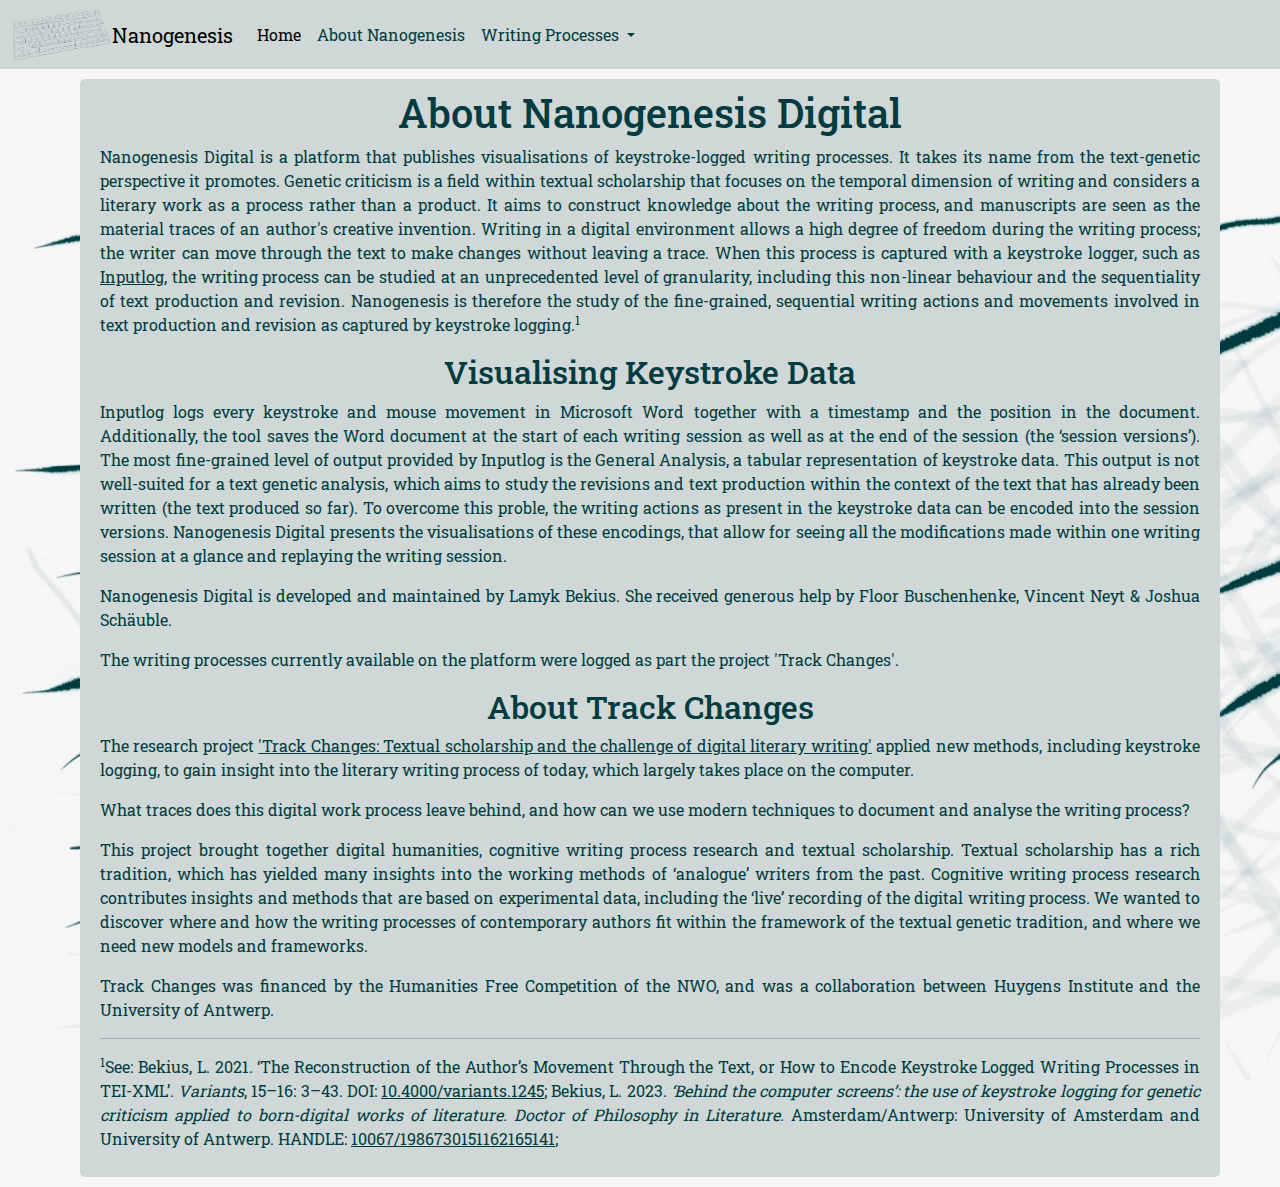
==== html/about-nanogenesis.html @ 94696ee8 "Add about page" ====
<!doctype html>
<html lang="en">
  <head>
    <meta charset="utf-8"/>
    <meta name="viewport" content="width=device-width, initial-scale=1"/>
    <title>Nanogenesis</title>
    <link href="https://cdn.jsdelivr.net/npm/bootstrap@5.3.3/dist/css/bootstrap.min.css" rel="stylesheet" integrity="sha384-QWTKZyjpPEjISv5WaRU9OFeRpok6YctnYmDr5pNlyT2bRjXh0JMhjY6hW+ALEwIH" crossorigin="anonymous"/>
    <link href="../css/style.css" rel="stylesheet"/>
    <link href="https://fonts.googleapis.com/css?family=Roboto Slab" rel="stylesheet"/>
    <link rel="shortcut icon" type="image/png" href="favicon.png"/>
</head>
  <body>
    <nav class="navbar navbar-expand-lg">
        <div class="container-fluid">
            <img src="../img/nanogenesis.png" alt="Nanogenesis Logo" width="100" class="d-inline-block align-text-top"/>
          <a class="navbar-brand" href="#">Nanogenesis</a>
          <button class="navbar-toggler" type="button" data-bs-toggle="collapse" data-bs-target="#navbarSupportedContent" aria-controls="navbarSupportedContent" aria-expanded="false" aria-label="Toggle navigation">
            <span class="navbar-toggler-icon"></span>
          </button>
          <div class="collapse navbar-collapse" id="navbarSupportedContent">
            <ul class="navbar-nav me-auto mb-2 mb-lg-0">
              <li class="nav-item">
                <a class="nav-link active" aria-current="page" href="../index.html">Home</a>
              </li>
              <li class="nav-item">
                <a class="nav-link" href="about-nanogenesis.html">About Nanogenesis</a>
              </li>
              <li class="nav-item dropdown">
                <a class="nav-link dropdown-toggle" href="#" role="button" data-bs-toggle="dropdown" aria-expanded="false">
                  Writing Processes
                </a>
                <ul class="dropdown-menu">
                <li><a class="nav-link disabled" aria-disabled="true">Dutch writing processes</a></li>
                <li><hr class="dropdown-divider"></li>
                  <li><a class="dropdown-item" href="bogaert.html">Gie Bogaert</a></li>
                  <li><a class="dropdown-item" href="processviewer.html?process=Meijen_01_s01">Jens Meijen</a></li>
                  <li><a class="dropdown-item" href="processviewer.html?process=Posthuma_01_s00">Jente Posthuma</a></li>
                  <li><a class="dropdown-item" href="processviewer.html?process=VanRijswijk_01_s00">Roos van Rijswijk</a></li>
                  <li><a class="dropdown-item" href="processviewer.html?process=Troch_01_s02">David Troch</a></li>
                  <li><a class="dropdown-item" href="processviewer.html?process=VanPelt_01_s01">Ellen Van Pelt</a></li>
                  
                </ul>
              </li>
            </ul>
          </div>
        </div>
      </nav>
      <div class="container text-center">
        <div class="row">
          
          <div class="col-12 text-column">
            <h1>About Nanogenesis Digital</h1>
            <p>Nanogenesis Digital is a platform that publishes visualisations of keystroke-logged writing processes. It takes its name from the text-genetic perspective it promotes. 
                Genetic criticism is a field within textual scholarship that focuses on the temporal dimension of writing and considers a literary work as a process rather than a product. It aims to construct knowledge about the writing process, and manuscripts are seen as the material traces of an author's creative invention. Writing in a digital environment allows a high degree of freedom during the writing process; the writer can move through the text to make changes without leaving a trace.
                When this process is captured with a keystroke logger, such as <a href="https://www.inputlog.net">Inputlog</a>, the writing process can be studied at an unprecedented level of granularity, including this non-linear behaviour and the
                sequentiality of text production and revision. Nanogenesis is therefore the study of the fine-grained, sequential writing actions and movements involved in text production and revision as captured by keystroke logging.<sup>1</sup>
            
            </p>
            <h2>Visualising Keystroke Data</h2>
            <p>Inputlog logs every keystroke and mouse movement in Microsoft Word together with a timestamp and the position in the document. Additionally,
                the tool saves the Word document at the start of each writing session as well as at the end of the session (the ‘session versions’). The most fine-grained level of output provided by Inputlog is the General Analysis, a
                tabular representation of keystroke data. This output is not well-suited for a text genetic analysis, which aims to study the revisions and
                text production within the context of the text that has already been written (the text produced so far). To overcome this proble, the
                writing actions as present in the keystroke data can be encoded into the session versions. Nanogenesis Digital presents the visualisations of these encodings, that allow for seeing all the modifications
                made within one writing session at a glance and replaying the writing session.</p>
            <p>Nanogenesis Digital is developed and maintained by Lamyk Bekius. She received generous help by Floor Buschenhenke, Vincent Neyt & Joshua Schäuble.</p>
            <p>The writing processes currently available on the platform were logged as part the project 'Track Changes'.</p>
              <h2>About Track Changes</h1> 
              <p>The research project <a href="https://www.huygens.knaw.nl/en/projecten/track-changes-2/">'Track Changes: Textual scholarship and the challenge of digital literary writing'</a> applied new methods, including keystroke logging, to gain insight into the literary writing process of today, which largely takes place on the computer.</p>
                <p>What traces does this digital work process leave behind, and how can we use modern techniques to document and analyse the writing process?</p>
                <p>This project brought together digital humanities, cognitive writing process research and textual scholarship. Textual scholarship has a rich tradition, which has yielded many insights into the working methods of ‘analogue’ writers from the past. Cognitive writing process research contributes insights and methods that are based on experimental data, including the ‘live’ recording of the digital writing process. We wanted to discover where and how the writing processes of contemporary authors fit within the framework of the textual genetic tradition, and where we need new models and frameworks.</p>
                <p>Track Changes was financed by the Humanities Free Competition of the NWO, and was a collaboration between Huygens Institute and the University of Antwerp.</p>
                <hr/>
                <p><sup>1</sup>See: Bekius, L. 2021. ‘The Reconstruction of the Author’s Movement Through the Text, or How to Encode Keystroke Logged Writing Processes in TEI-XML’. <i>Variants</i>, 15–16: 3–43. DOI: <a href="https://doi.org/10.4000/variants.1245">10.4000/variants.1245</a>; Bekius, L. 2023. <i>‘Behind the computer screens’: the use of keystroke logging for genetic criticism applied to born-digital works of literature. Doctor of Philosophy in Literature.</i> Amsterdam/Antwerp: University of Amsterdam and University of Antwerp. HANDLE: <a href="	https://repository.uantwerpen.be/docstore/d:irua:19149
                    ">10067/1986730151162165141</a>; </p>
        </div>
        
        </div>
      
        
      
    <script src="https://cdn.jsdelivr.net/npm/bootstrap@5.3.3/dist/js/bootstrap.bundle.min.js" integrity="sha384-YvpcrYf0tY3lHB60NNkmXc5s9fDVZLESaAA55NDzOxhy9GkcIdslK1eN7N6jIeHz" crossorigin="anonymous"></script>
  </body>
</html>
---- css/style.css ----
body {
    font-family: 'Roboto Slab', sans-serif;
    background-image: url('../img/background.jpeg');
  }

nav {
    background-color: #CFD8D7;
}

.nav-link {
    color:#023C40;
}

a:link { 
    text-decoration: none; 
  } 

  a:visited { 
    text-decoration: none; 
  } 

  a:active { 
    text-decoration: none; 
  }

.writing_process {
    height:200px; 
    padding: 5px;
    text-align: center;
}

  .process_link {
    display: block;
        margin: 10px;
        padding: 10px 20px;
        font-size: 16px;
        color: white;
        background-color:#023C40;
        border: none;
        border-radius: 5px;
        text-decoration: none;
        text-align: center;
  }

  .process_link:hover {
    opacity: 0.5;
  }

  .text-column {
    display: block;
        margin: 10px;
        padding: 10px 20px;
        font-size: 16px;
        color: #023C40;
        background-color:#CFD8D7;
        border: none;
        border-radius: 5px;
        text-align: center;
  }
 .text-column p {
  text-align: justify;
 }

 .text-column a {
  color: #023C40;
  text-decoration: underline;
 }
  /* voor macro tabel */
.zui-table {
  background-color: #ffffff;
  border: none;
  border-collapse: separate;
  border-spacing: 0;
  font: normal 13px Arial, sans-serif;

}

.zui-table th {
  background-color: white;
  border: none;
  color: #302B27;
  text-align: center;
  width: 100%;
  min-width: 32px;
  white-space: nowrap;
}
.zui-table tbody td.zui-sticky-col {
  color: black;
  padding: 0px;
  white-space: nowrap;
  
}

.zui-table tbody td {
  border-bottom: solid 1px #E8EEEA;
  color:#ffffff;
  padding: 0px;
  text-align: center;
  white-space: nowrap;
}

.zui-table tbody td:hover {
  border-bottom: solid 1px #E8EEEA;
  color: #000000;
  padding: 0px;
  white-space: nowrap;
  
}


.zui-table tbody .Franklin a.section {
  color:  black;
  padding: 0px;
  white-space: nowrap;
  
}

.zui-table tbody a:hover {
  color: #302B27;
  padding: 0px;
  white-space: nowrap;
}

.zui-wrapper {
  position: relative;
  top: 5px;
  margin-bottom: 40px;
}
.zui-scroller {
  margin-left: 80px;
  overflow-x: scroll;
  overflow-y: visible;
  padding-bottom: 5px;
  width: auto;
}
.zui-table .zui-sticky-col {
  left: 0;
  position: absolute;
  top: auto;
  width: 80px;

}

.zui-table .Franklin {
  background-color: #E0B0D5;
  border: none;
  color: #E0B0D5;
  padding: 0px;
  text-align: center;
  border-bottom: solid 1px #E0B0D5;
  white-space: nowrap;
}

.zui-table tbody .Franklin a {
  color:  #E0B0D5;
  padding: 0px;
  white-space: nowrap;
}
.zui-table tbody .Franklin a:hover {
  color:  #302B27;
  padding: 0px;
  white-space: nowrap;
}

.zui-table .Faraaz {
  background-color: #DD6986;
  border: none;
  color: #DD6986;
  padding: 0px;
  text-align: center;
  border-bottom: solid 1px #DD6986;
  white-space: nowrap;
  
}

.zui-table tbody .Faraaz a {
  color:  #DD6986;
  padding: 0px;
  white-space: nowrap;
}
.zui-table tbody .Faraaz a:hover {
  color:  #302B27;
  padding: 0px;
  white-space: nowrap;
}

.zui-table tbody .Faraaz a.section {
  color:  black;
  padding: 0px;
  white-space: nowrap;
  
}
.zui-table .Carla {
  background-color: #D4E09B;
  border: none;
  color: #D4E09B;
  padding: 0px;
  text-align: center;
  border-bottom: solid 1px #D4E09B;
  white-space: nowrap;
  
}

.zui-table .Helge {
  background-color: #F7B801;
  border: none;
  color: #F7B801;
  padding: 0px;
  text-align: center;
  border-bottom: solid 1px #F7B801;
  white-space: nowrap;
  
}

.zui-table .Remy {
  background-color: #058A5E;
  border: none;
  color: #058A5E;
  padding: 0px;
  text-align: center;
  border-bottom: solid 1px #058A5E;
  white-space: nowrap;
  
}


.zui-table .Felix {
  background-color: #61868F;
  border: none;
  color: #61868F;
  padding: 0px;
  text-align: center;
  border-bottom: solid 1px #61868F;
  white-space: nowrap;
  
}

.zui-table .Gaard {
  background-color: #CEDEDF;
  border: none;
  color: #CEDEDF;
  padding: 0px;
  text-align: center;
  border-bottom: solid 1px #CEDEDF;
  white-space: nowrap;

}

.zui-table .Janine {
  background-color: #FFE77A;
  border: none;
  color: #ffe814;
  padding: 0px;
  text-align: center;
  border-bottom: solid 1px #FFE77A;
  white-space: nowrap;
  
}

.zui-table .Ana {
  background-color: #D6AE29;
  border: none;
  color: #D6AE29;
  padding: 0px;
  text-align: center;
  border-bottom: solid 1px #D6AE29;
  white-space: nowrap;
  
}

.zui-table .Jella {
  background-color: #7FB069;
  border: none;
  color: #7FB069;
  padding: 0px;
  text-align: center;
  border-bottom: solid 1px #7FB069;
  white-space: nowrap;
  
}

.zui-table .Barry {
  background-color: #D95D39;
  border: none;
  color: #D95D39;
  padding: 0px;
  text-align: center;
  border-bottom: solid 1px #D95D39;
  white-space: nowrap;
  
}

.zui-table .Shaun {
  background-color: #BE7C4D;
  border: none;
  color: #BE7C4D;
  padding: 0px;
  text-align: center;
  border-bottom: solid 1px #BE7C4D;
  white-space: nowrap;
  
}

.zui-table .Fran {
  background-color: #856084;
  border: none;
  color: #856084;
  padding: 0px;
  text-align: center;
  border-bottom: solid 1px #856084;
  white-space: nowrap;
  
}

.zui-table .Uur {
  background-color: #9E0031;
  border: none;
  color: #9E0031;
  padding: 0px;
  text-align: center;
  border-bottom: solid 1px #9E0031;
  white-space: nowrap;
  
}

.zui-table .Krijt {
  background-color: #CC998D;
  border: none;
  color: #CC998D;
  padding: 0px;
  text-align: center;
  border-bottom: solid 1px #CC998D;
  white-space: nowrap;
  
}
.zui-table tbody td.zui-sticky-col.Uur {
  color: white;
  padding: 0px;
  white-space: nowrap;
  
}
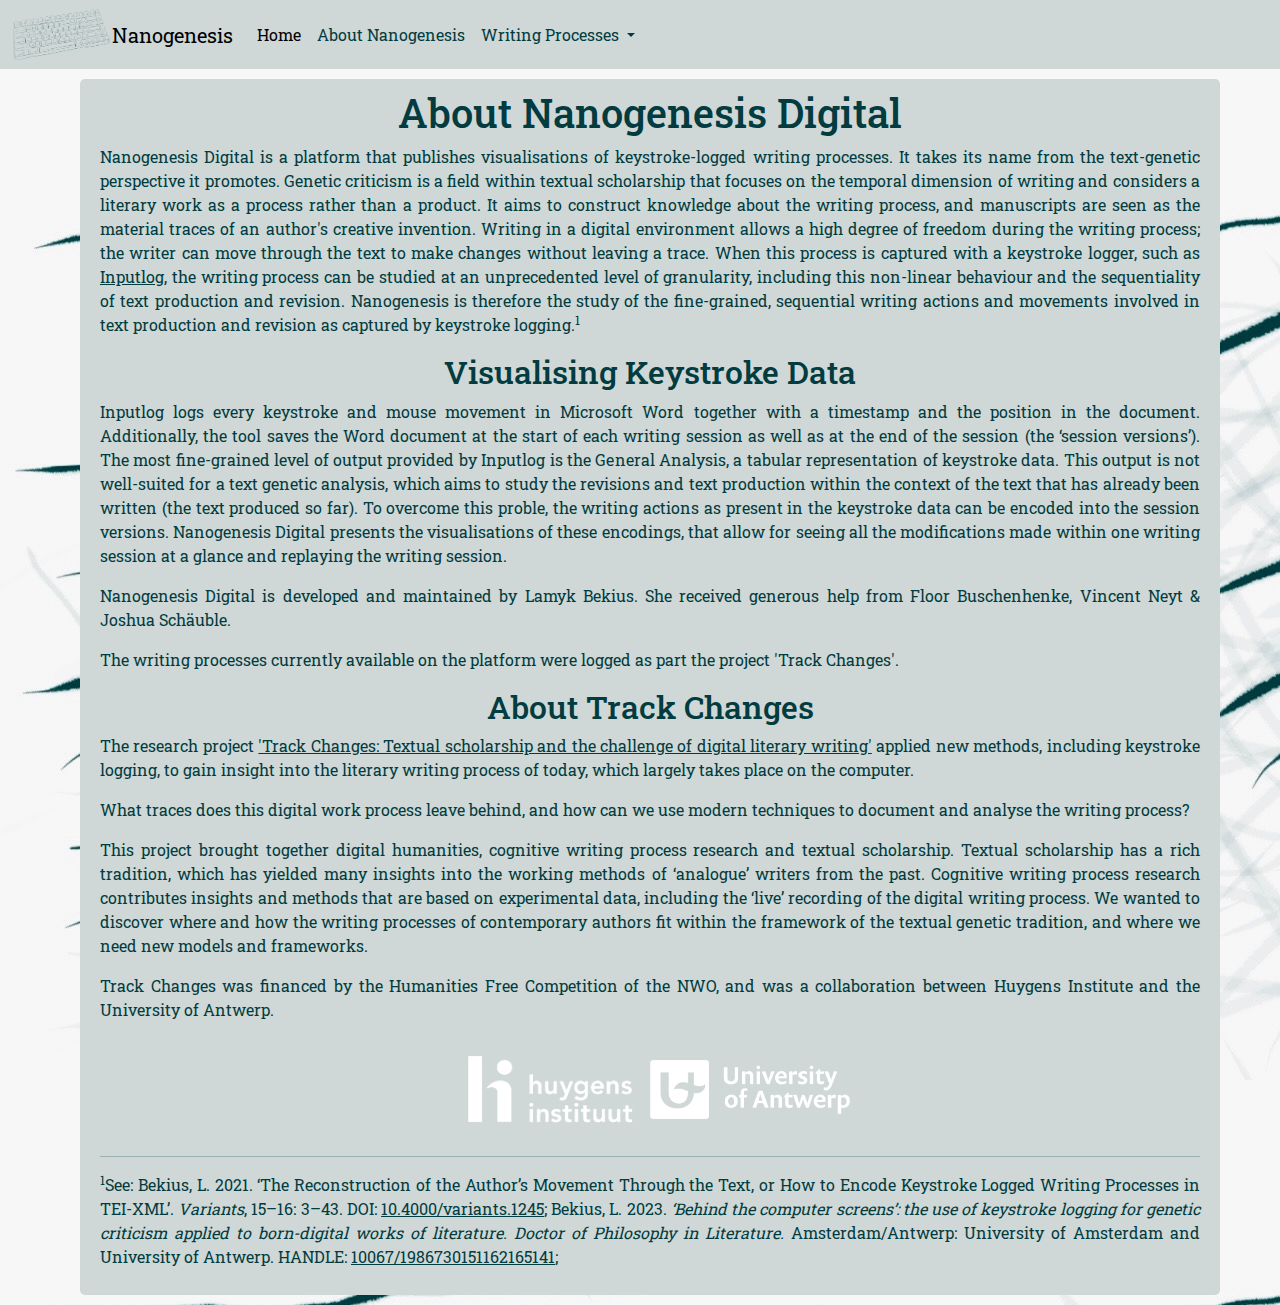
==== commit d83bd773: "major update 2" ====
--- a/html/about-nanogenesis.html
+++ b/html/about-nanogenesis.html
@@ -3,11 +3,11 @@
   <head>
     <meta charset="utf-8"/>
     <meta name="viewport" content="width=device-width, initial-scale=1"/>
-    <title>Nanogenesis</title>
+    <title>Nanogenesis Digital</title>
     <link href="https://cdn.jsdelivr.net/npm/bootstrap@5.3.3/dist/css/bootstrap.min.css" rel="stylesheet" integrity="sha384-QWTKZyjpPEjISv5WaRU9OFeRpok6YctnYmDr5pNlyT2bRjXh0JMhjY6hW+ALEwIH" crossorigin="anonymous"/>
     <link href="../css/style.css" rel="stylesheet"/>
     <link href="https://fonts.googleapis.com/css?family=Roboto Slab" rel="stylesheet"/>
-    <link rel="shortcut icon" type="image/png" href="favicon.png"/>
+    <link rel="shortcut icon" type="image/x-icon" href="favicon.ico">
 </head>
   <body>
     <nav class="navbar navbar-expand-lg">
@@ -63,13 +63,14 @@
                 text production within the context of the text that has already been written (the text produced so far). To overcome this proble, the
                 writing actions as present in the keystroke data can be encoded into the session versions. Nanogenesis Digital presents the visualisations of these encodings, that allow for seeing all the modifications
                 made within one writing session at a glance and replaying the writing session.</p>
-            <p>Nanogenesis Digital is developed and maintained by Lamyk Bekius. She received generous help by Floor Buschenhenke, Vincent Neyt & Joshua Schäuble.</p>
+            <p>Nanogenesis Digital is developed and maintained by Lamyk Bekius. She received generous help from Floor Buschenhenke, Vincent Neyt & Joshua Schäuble.</p>
             <p>The writing processes currently available on the platform were logged as part the project 'Track Changes'.</p>
               <h2>About Track Changes</h1> 
               <p>The research project <a href="https://www.huygens.knaw.nl/en/projecten/track-changes-2/">'Track Changes: Textual scholarship and the challenge of digital literary writing'</a> applied new methods, including keystroke logging, to gain insight into the literary writing process of today, which largely takes place on the computer.</p>
                 <p>What traces does this digital work process leave behind, and how can we use modern techniques to document and analyse the writing process?</p>
                 <p>This project brought together digital humanities, cognitive writing process research and textual scholarship. Textual scholarship has a rich tradition, which has yielded many insights into the working methods of ‘analogue’ writers from the past. Cognitive writing process research contributes insights and methods that are based on experimental data, including the ‘live’ recording of the digital writing process. We wanted to discover where and how the writing processes of contemporary authors fit within the framework of the textual genetic tradition, and where we need new models and frameworks.</p>
                 <p>Track Changes was financed by the Humanities Free Competition of the NWO, and was a collaboration between Huygens Institute and the University of Antwerp.</p>
+                <img src="../img/HI_White.png" width="200px"><img src="../img/UA_White.png" width="200px">
                 <hr/>
                 <p><sup>1</sup>See: Bekius, L. 2021. ‘The Reconstruction of the Author’s Movement Through the Text, or How to Encode Keystroke Logged Writing Processes in TEI-XML’. <i>Variants</i>, 15–16: 3–43. DOI: <a href="https://doi.org/10.4000/variants.1245">10.4000/variants.1245</a>; Bekius, L. 2023. <i>‘Behind the computer screens’: the use of keystroke logging for genetic criticism applied to born-digital works of literature. Doctor of Philosophy in Literature.</i> Amsterdam/Antwerp: University of Amsterdam and University of Antwerp. HANDLE: <a href="	https://repository.uantwerpen.be/docstore/d:irua:19149
                     ">10067/1986730151162165141</a>; </p>
--- a/css/style.css
+++ b/css/style.css
@@ -7,6 +7,10 @@
 
 nav {
     background-color: #CFD8D7;
+}
+.dropdown-item:active {
+  background-color:#AFBEC0;
+  color: white;
 }
 
 .nav-link {
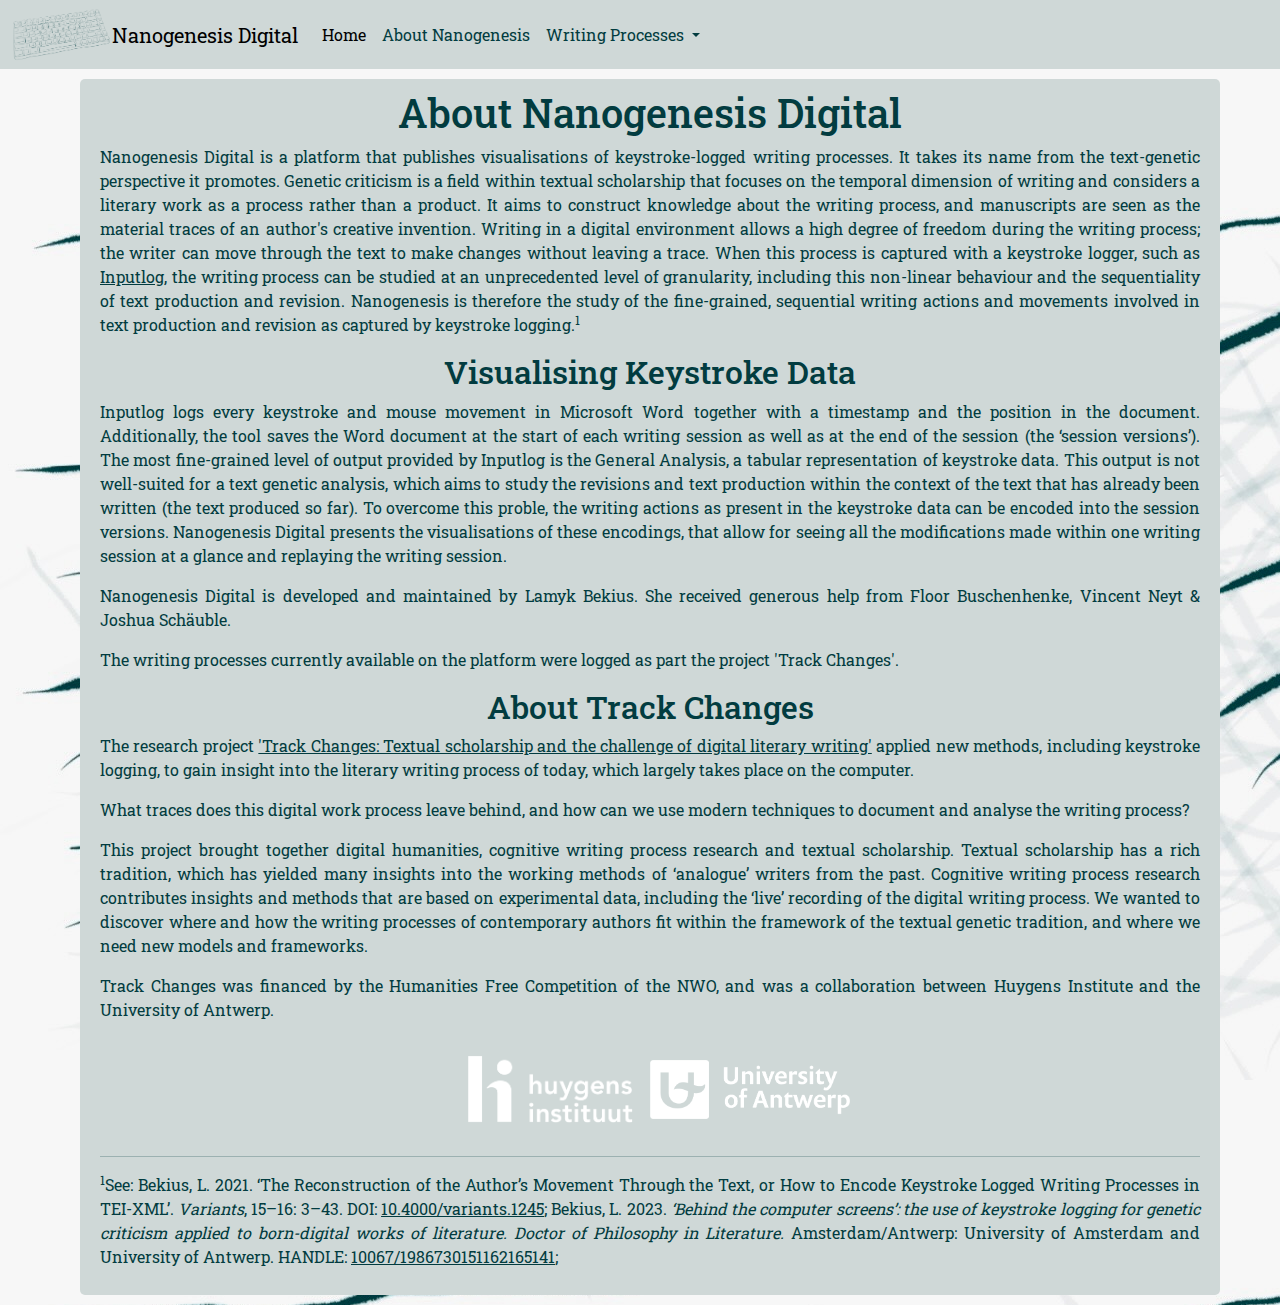
==== commit a2eff888: "test 2" ====
--- a/html/about-nanogenesis.html
+++ b/html/about-nanogenesis.html
@@ -7,13 +7,13 @@
     <link href="https://cdn.jsdelivr.net/npm/bootstrap@5.3.3/dist/css/bootstrap.min.css" rel="stylesheet" integrity="sha384-QWTKZyjpPEjISv5WaRU9OFeRpok6YctnYmDr5pNlyT2bRjXh0JMhjY6hW+ALEwIH" crossorigin="anonymous"/>
     <link href="../css/style.css" rel="stylesheet"/>
     <link href="https://fonts.googleapis.com/css?family=Roboto Slab" rel="stylesheet"/>
-    <link rel="shortcut icon" type="image/x-icon" href="favicon.ico">
+    <link rel="shortcut icon" type="image/x-icon" href="{{ "/favicon.ico"  | absolute_url }}">
 </head>
   <body>
     <nav class="navbar navbar-expand-lg">
         <div class="container-fluid">
             <img src="../img/nanogenesis.png" alt="Nanogenesis Logo" width="100" class="d-inline-block align-text-top"/>
-          <a class="navbar-brand" href="#">Nanogenesis</a>
+          <a class="navbar-brand" href="#">Nanogenesis Digital</a>
           <button class="navbar-toggler" type="button" data-bs-toggle="collapse" data-bs-target="#navbarSupportedContent" aria-controls="navbarSupportedContent" aria-expanded="false" aria-label="Toggle navigation">
             <span class="navbar-toggler-icon"></span>
           </button>
